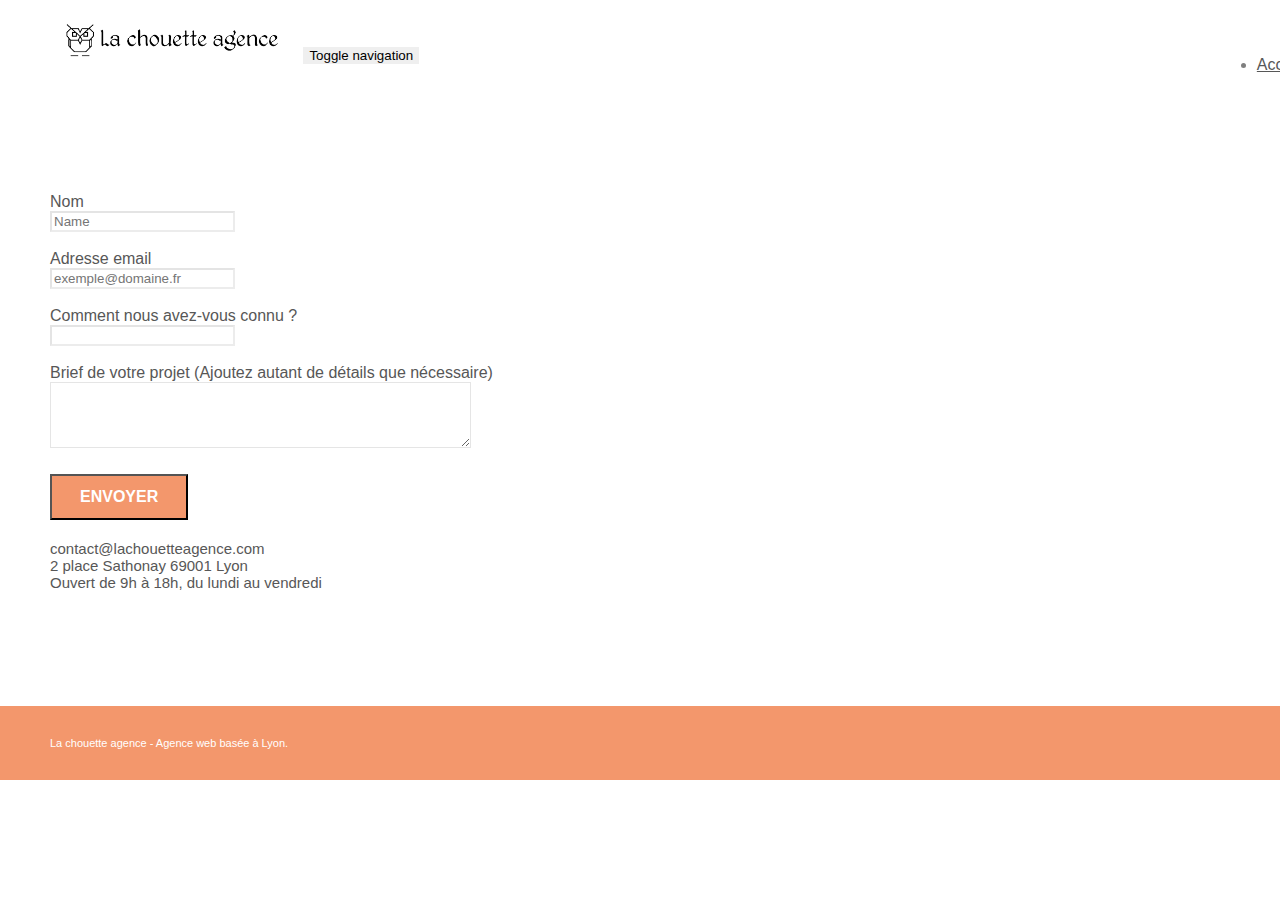
==== Contact.html @ 209220c7 "modification base" ====
<!doctype html>
<html lang="fr">
<head>
    <meta charset="utf-8">
    <meta name="keywords" content="">
    <meta name="description" content="">
    <meta name="viewport" content="width=device-width, initial-scale=1.0, viewport-fit=cover">
    <link rel="shortcut icon" type="image/png" href="favicon.jpg">
    
	<link rel="stylesheet" type="text/css" href="./css/bootstrap.min.css">
	<link rel="stylesheet" type="text/css" href="style.css">
	<link rel="stylesheet" type="text/css" href="./css/font-awesome.min.css">
	<link rel="stylesheet" type="text/css" href="./css/et-line.min.css">
	
    
	<script src="./js/jquery-2.1.0.min.js"></script>
	<script src="./js/bootstrap.min.js"></script>
	<script src="./js/blocs.min.js"></script>
	<script src="./js/jqBootstrapValidation.js"></script>
	<script src="./js/formHandler.js"></script>
    <title>La chouette agence | Contact</title>

    
<!-- Analytics -->
 
<!-- Analytics END -->
    
</head>
<body>
<!-- Principal conteneur -->
	<main class="page-container">
		
		<!-- bloc-0 -->
		<!-- bloc-0 -->
		<div class="bloc bgc-white l-bloc " id="bloc-0">
			<header class="container bloc-sm">

				<nav class="row">
					<div>
						<a class="navbar-brand" href="index.html"><img src="img/la-chouette-agence.png" alt="lyon web design logo agence web meilleure agence" height="40" /></a>
						<button id="nav-toggle" type="button" class="ui-navbar-toggle navbar-toggle" data-toggle="collapse" data-target=".navbar-1">
							<span class="sr-only">Toggle navigation</span><span class="icon-bar"></span><span class="icon-bar"></span><span class="icon-bar"></span>
						</button>
					</div>
					<div class="collapse navbar-collapse navbar-1 special-dropdown-nav">
						<ul class="site-navigation nav navbar-nav">
							<li>
								<a href="index.html">Accueil</a>
							</li>
							<li>
							</li>
							<li>
								<a href="Contact.html">contact</a>
							</li>
						</ul>
					</div>
				</nav>
			</header>
		</div>


		<!-- bloc-7 -->
		<div class="bloc bgc-white l-bloc" id="bloc-7">
			<div class="container bloc-lg">
				<div class="row">
					<div class="col-sm-6">
						<form id="form_1">
							<div class="form-group">
								<label>
									Nom
								</label>
								<br>
								<input id="name" class="form-control" required placeholder="Name" />
							</div>
							<br>
							<div class="form-group">
								<label>
									Adresse email
								</label>
								<br>
								<input id="email" class="form-control" type="email" required placeholder="exemple@domaine.fr" />
							</div>
							<br>
							<div class="form-group">
								<label>
									Comment nous avez-vous connu ?
								</label>
								<br>
								<input class="form-control" type="email" required id="input_504" />
							</div>
							<br>
							<div class="form-group">
								<label>
									Brief de votre projet (Ajoutez autant de détails que nécessaire)<br>
								</label><textarea id="message" class="form-control" rows="4" cols="50" required></textarea>
							</div> 
							<button class="bloc-button btn btn-lg btn-block cta-hero btn-atomic-tangerine" type="submit">
								Envoyer
							</button>
						</form>
					</div>
					<div class="col-sm-6">
						<p class="text-description">
							contact@lachouetteagence.com<br>2 place Sathonay 69001 Lyon<br>Ouvert de 9h à 18h, du lundi au vendredi<br>
						</p>
					</div>
				</div>
			</div>
		</div>
		<!-- bloc-7 END -->

		<!-- ScrollToTop Button -->
		<a class="bloc-button btn btn-d scrollToTop" onclick="scrollToTarget('1')"><span class="fa fa-chevron-up"></span></a>
		<!-- ScrollToTop Button END-->


		<!-- Footer - bloc-8 -->
		<footer class="bloc bgc-atomic-tangerine d-bloc" id="bloc-8">
			<div class="container bloc-sm">
				<div class="row">
					<div class="col-sm-12">
						<p class="text-center white">
							La chouette agence - Agence web basée à Lyon.<br>
						</p>
						<div class="row row-no-gutters social">
							<div class="col-sm-3">
								<div class="text-center">
									<a class="social" href="index.html"><span class="fa fa-twitter icon-md"></span></a>
								</div>
							</div>
							<div class="col-sm-3">
								<div class="text-center">
									<a class="social" href="index.html"><span class="fa fa-facebook icon-md"></span></a>
								</div>
							</div>
							<div class="col-sm-3">
								<div class="text-center">
									<a class="social" href="index.html"><span class="fa fa-dribbble icon-md"></span></a>
								</div>
							</div>
							<div class="col-sm-3">
								<div class="text-center">
									<a class="social" href="index.html"><span class="fa fa-instagram icon-md"></span></a>
								</div>
							</div>
						</div>
					</div>
				</div>
			</div>
		</footer>
		<!-- Footer - bloc-8 END -->

	</main>
	<!-- Principal conteneur END -->
    

</body>
</html>
---- style.css ----
body {
    margin: 0;
    padding: 0;
    background: #FFF;
    overflow-x: hidden;
    -webkit-font-smoothing: antialiased;
    -moz-osx-font-smoothing: grayscale;
}

a,
button {
    transition: all .3s ease-in-out;
    outline: none!important;
}

a:hover {
    text-decoration: none;
    cursor: pointer;
}

#page-loading-blocs-notifaction {
    position: fixed;
    top: 0;
    bottom: 0;
    width: 100%;
    z-index: 100000;
    background: #FFFFFF url("img/pageload-spinner.gif") no-repeat center center;
}

.bloc {
    width: 100%;
    clear: both;
    background: 50% 50% no-repeat;
    padding: 0 50px;
    -webkit-background-size: cover;
    -moz-background-size: cover;
    -o-background-size: cover;
    background-size: cover;
    position: relative;
}

.bloc .container {
    padding-left: 0;
    padding-right: 0;
}

.bloc-lg {
    padding: 100px 50px;
}

.bloc-md {
    padding: 50px;
}

.bloc-sm {
    padding: 20px 50px;
}

.bg-center,
.bg-l-edge,
.bg-r-edge,
.bg-t-edge,
.bg-b-edge,
.bg-tl-edge,
.bg-bl-edge,
.bg-tr-edge,
.bg-br-edge,
.bg-repeat {
    -webkit-background-size: auto!important;
    -moz-background-size: auto!important;
    -o-background-size: auto!important;
    background-size: auto!important;
}

.bg-repeat {
    background: repeat;
}

.bg-t-edge {
    background: top no-repeat;
}

.bloc-bg-texture::before {
    content: "";
    background-size: 2px 2px;
    position: absolute;
    top: 0;
    bottom: 0;
    left: 0;
    right: 0;
}

.texture-paper::before {
    background: url("img/texture-paper.png");
    background-size: 280px 280px;
}

.b-parallax {
    background-attachment: fixed;
}

.d-bloc {
    color: rgba(255, 255, 255, .7);
}

.d-bloc button:hover {
    color: rgba(255, 255, 255, .9);
}

.d-bloc .icon-round,
.d-bloc .icon-square,
.d-bloc .icon-rounded,
.d-bloc .icon-semi-rounded-a,
.d-bloc .icon-semi-rounded-b {
    border-color: rgba(255, 255, 255, .9);
}

.d-bloc .divider-h span {
    border-color: rgba(255, 255, 255, .2);
}

.d-bloc .a-btn,
.d-bloc .navbar a,
.d-bloc .navbar-brand,
.d-bloc a .icon-sm,
.d-bloc a .icon-md,
.d-bloc a .icon-lg,
.d-bloc a .icon-xl,
.d-bloc h1 a,
.d-bloc h2 a,
.d-bloc h3 a,
.d-bloc h4 a,
.d-bloc h5 a,
.d-bloc h6 a,
.d-bloc p a {
    color: rgba(255, 255, 255, .6);
}

.d-bloc .a-btn:hover,
.d-bloc .navbar a:hover,
.d-bloc .navbar-brand:hover,
.d-bloc a:hover .icon-sm,
.d-bloc a:hover .icon-md,
.d-bloc a:hover .icon-lg,
.d-bloc a:hover .icon-xl,
.d-bloc h1 a:hover,
.d-bloc h2 a:hover,
.d-bloc h3 a:hover,
.d-bloc h4 a:hover,
.d-bloc h5 a:hover,
.d-bloc h6 a:hover,
.d-bloc p a:hover {
    color: rgba(255, 255, 255, 1);
}

.d-bloc .navbar-toggle .icon-bar {
    background: rgba(255, 255, 255, 1);
}

.d-bloc .btn-wire,
.d-bloc .btn-wire:hover {
    color: rgba(255, 255, 255, 1);
    border-color: rgba(255, 255, 255, 1);
}

.d-bloc .panel {
    color: rgba(0, 0, 0, .5);
}

.d-bloc .panel button:hover {
    color: rgba(0, 0, 0, .7);
}

.d-bloc .panel icon {
    border-color: rgba(0, 0, 0, .7);
}

.d-bloc .panel .divider-h span {
    border-color: rgba(0, 0, 0, .1);
}

.d-bloc .panel .a-btn {
    color: rgba(0, 0, 0, .6);
}

.d-bloc .panel .a-btn:hover {
    color: rgba(0, 0, 0, 1);
}

.d-bloc .panel .btn-wire,
.d-bloc .panel .btn-wire:hover {
    color: rgba(0, 0, 0, .7);
    border-color: rgba(0, 0, 0, .3);
}

.d-bloc .panel,
.l-bloc {
    color: rgba(0, 0, 0, .5);
}

.d-bloc .panel button:hover,
.l-bloc button:hover {
    color: rgba(0, 0, 0, .7);
}

.l-bloc .icon-round,
.l-bloc .icon-square,
.l-bloc .icon-rounded,
.l-bloc .icon-semi-rounded-a,
.l-bloc .icon-semi-rounded-b {
    border-color: rgba(0, 0, 0, .7);
}

.d-bloc .panel .divider-h span,
.l-bloc .divider-h span {
    border-color: rgba(0, 0, 0, .1);
}

.d-bloc .panel .a-btn,
.l-bloc .a-btn,
.l-bloc .navbar a,
.l-bloc .navbar-brand,
.l-bloc a .icon-sm,
.l-bloc a .icon-md,
.l-bloc a .icon-lg,
.l-bloc a .icon-xl,
.l-bloc h1 a,
.l-bloc h2 a,
.l-bloc h3 a,
.l-bloc h4 a,
.l-bloc h5 a,
.l-bloc h6 a,
.l-bloc p a {
    color: rgba(0, 0, 0, .6);
}

.d-bloc .panel .a-btn:hover,
.l-bloc .a-btn:hover,
.l-bloc .navbar a:hover,
.l-bloc .navbar-brand:hover,
.l-bloc a:hover .icon-sm,
.l-bloc a:hover .icon-md,
.l-bloc a:hover .icon-lg,
.l-bloc a:hover .icon-xl,
.l-bloc h1 a:hover,
.l-bloc h2 a:hover,
.l-bloc h3 a:hover,
.l-bloc h4 a:hover,
.l-bloc h5 a:hover,
.l-bloc h6 a:hover,
.l-bloc p a:hover {
    color: rgba(0, 0, 0, 1);
}

.l-bloc .navbar-toggle .icon-bar {
    color: rgba(0, 0, 0, .6);
}

.d-bloc .panel .btn-wire,
.d-bloc .panel .btn-wire:hover,
.l-bloc .btn-wire,
.l-bloc .btn-wire:hover {
    color: rgba(0, 0, 0, .7);
    border-color: rgba(0, 0, 0, .3);
}

.voffset {
    margin-top: 30px;
}

.voffset-lg {
    margin-top: 80px;
}

.row-no-gutters {
    margin-right: 0;
    margin-left: 0;
}

.row.row-no-gutters > [class^="col-"],
.row.row-no-gutters > [class*=" col-"] {
    padding-right: 0;
    padding-left: 0;
}

#bloc-1-hero h1 {
    font-size: 32px;
}

nav {
    margin-bottom: 0;
    z-index: 1;
}

.navbar-brand {
    height: auto;
    padding: 3px 15px;
    font-size: 25px;
    font-weight: normal;
    font-weight: 600;
    line-height: 44px;
}

.navbar-brand img {
    max-height: 200px;
    margin: 0 5px 0 0;
    display: inline;
}

.navbar-brand img[src$=svg] {
    min-width: 100px;
}

.nav-center .navbar-brand img {
    margin: 0;
}

.navbar .nav {
    padding-top: 2px;
    margin-right: -16px;
    float: right;
    z-index: 1;
}

.nav > li {
    float: left;
    margin-top: 4px;
    font-size: 16px;
}

.navbar-nav .open .dropdown-menu > li > a {
    text-align: inherit;
}

.nav > li a:hover,
.nav > li a:focus {
    background: transparent;
}

.navbar-toggle {
    margin: 10px 10px 0 0;
    border: 0px;
}

.navbar-toggle:hover {
    background: transparent!important;
}

.navbar-toggle .icon-bar {
    background-color: rgba(0, 0, 0, .5);
    width: 26px;
}

.nav-invert .navbar .nav {
    float: left;
}

.nav-invert header,
.nav-invert .navbar-brand {
    float: right;
    position: relative;
    z-index: 2;
}

@media (min-width: 768px) {
    .site-navigation {
        position: absolute;
        top: 50%;
        right: 20px;
        transform: translate(0, -50%);
        -webkit-transform: translateY(-50%);
    }
    .nav > li .dropdown-menu a,
    .nav > li .dropdown-menu a:hover {
        color: #484848;
    }
    .nav-invert .site-navigation {
        left: 0;
        right: 0;
    }
    .nav-center {
        text-align: center;
    }
    .nav-center header{
        width: 100%;
    }
    .nav-center header,
    .nav-center .navbar-brand,
    .nav-center .nav > li {
        float: none;
        display: inline-block;
    }
    .nav-center .site-navigation {
        position: relative;
        width: 100%;
        right: 0;
        margin-right: 0px;
        margin-top: 20px;
    }
    .nav-center.mini-nav .navbar-toggle {
        float: none;
        margin: 10px auto 0;
    }
}

.nav > li > .dropdown a {
    background: none!important;
    display: block;
    padding: 14px 15px;
}

nav .caret {
    margin: 0 5px;
}

.dropdown-menu .dropdown-menu {
    top: -8px;
    left: 100%;
}

.dropdown-menu .dropmenu-flow-right {
    top: 100%;
    left: 0;
    margin-left: -1px;
    border-top-left-radius: 0;
    border-top-right-radius: 0;
}

.dropdown-menu .dropdown span {
    border: 4px solid black;
    border-top-color: transparent;
    border-right-color: transparent;
    border-bottom-color: transparent;
    margin: 6px -5px 0 0!important;
    float: right;
}

.mg-md {
    margin-top: 10px;
    margin-bottom: 20px;
}

.mg-lg {
    margin-top: 10px;
    margin-bottom: 40px;
}

.btn {
    margin: 0 5px 5px 0;
}

.btn.pull-right {
    margin: 0 0 5px 5px;
}

.btn-d,
.btn-d:hover,
.btn-d:focus {
    color: #FFF;
    background: rgba(0, 0, 0, .3);
}

button {
    outline: none!important;
}

.btn-rd {
    border-radius: 40px;
}

.btn-clean {
    border: 1px solid rgba(0, 0, 0, .08);
    border-bottom-color: rgba(0, 0, 0, .1);
    text-shadow: 0 1px 0 rgba(0, 0, 1, .1);
    box-shadow: 0 1px 3px rgba(0, 0, 1, .25), inset 0 1px 0 0 rgba(255, 255, 255, .15);
}

.icon-md {
    font-size: 30px!important;
}

.icon-lg {
    font-size: 60px!important;
}

.sm-shadow {
    text-shadow: 0 1px 2px rgba(0, 0, 0, .3);
}

.panel-sq,
.panel-sq .panel-heading,
.panel-sq .panel-footer {
    border-radius: 0;
}

.panel-rd {
    border-radius: 30px;
}

.panel-rd .panel-heading {
    border-radius: 29px 29px 0 0;
}

.panel-rd .panel-footer {
    border-radius: 0 0 29px 29px;
}

.form-control {
    border-color: rgba(0, 0, 0, .1);
    box-shadow: none;
}

.scrollToTop {
    width: 40px;
    height: 40px;
    position: fixed;
    bottom: 20px;
    right: 20px;
    opacity: 0;
    z-index: 500;
    transition: all .3s ease-in-out;
}

.scrollToTop span {
    margin-top: 6px;
}

.showScrollTop {
    font-size: 14px;
    opacity: 1;
}

a[data-lightbox] {
    position: relative;
    display: block;
    text-align: center;
}

a[data-lightbox]:hover::before {
    content: "+";
    font-family: "HelveticaNeue-Light", "Helvetica Neue Light", "Helvetica Neue", Helvetica, Arial;
    font-size: 32px;
    width: 50px;
    height: 50px;
    margin-left: -25px;
    border-radius: 50%;
    background: rgba(0, 0, 0, .6);
    color: #FFF;
    font-weight: 100;
    z-index: 1;
    position: absolute;
    top: 50%;
    transform: translateY(-50%);
    -webkit-transform: translateY(-50%);
}

a[data-lightbox]:hover img {
    opacity: 0.6;
    -webkit-animation-fill-mode: none;
    animation-fill-mode: none;
}

#lightbox-modal {
    display: flex;
    align-items: center;
}

#lightbox-modal .modal-dialog {
    width: 90%;
    max-width: 900px;
    margin: 0 auto 0;
}

#lightbox-modal .modal-dialog img {
    max-height: 90vh;
    margin: 0 auto;
}

.lightbox-caption {
    padding: 20px;
    color: #FFF;
    background: rgba(0, 0, 0, .5);
    position: absolute;
    left: 15px;
    right: 15px;
    bottom: 5px;
}

.close-lightbox {
    color: #FFF;
    font-size: 30px;
    position: absolute;
    top: 20px;
    right: 20px;
    z-index: 20;
    background: rgba(0, 0, 0, .5);
    border: none;
    line-height: 30px;
    padding: 0 9px 5px;
    opacity: 0.3;
}

.close-lightbox:hover,
.next-lightbox:hover,
.prev-lightbox:hover {
    opacity: 1.0;
    color: #FFF;
}

.next-lightbox,
.prev-lightbox {
    font-size: 20px;
    color: rgba(255, 255, 255, .9);
    background: rgba(0, 0, 0, .5);
    transition: all .2s ease-in-out;
    position: absolute;
    top: 45%;
    z-index: 1;
    opacity: 0.4;
}

.next-lightbox {
    padding: 6px 8px 1px 13px;
    right: 25px;
}

.prev-lightbox {
    padding: 6px 13px 1px 10px;
    left: 25px;
}

.snapshot-lb .modal-body {
    padding-bottom: 45px;
}

.snapshot-lb .lightbox-caption {
    padding: 0;
    color: rgba(0, 0, 0, .5);
    background: none;
}

h1,
h2,
h3,
h4,
h5,
h6,
p,
label,
.btn,
a {
    font-family: "helvetica";
    font-weight: 400;
    color: #575757!important;
}

.container {
    max-width: 1000px;
}

.hero-bloc-text {
    font-size: 38px;
}

.hero-bloc-text-sub {
    font-size: 36px;
}

.statement-bloc-text {
    line-height: 26px;
    font-style: italic;
    font-size: 20px;
    text-align: center;
    font-weight: lighter;
    max-width: 520px;
    margin: auto auto auto auto;
}

p {
    font-size: 11px;
}

.tight-width-whitespace {
    max-width: 600px;
    margin: auto auto auto auto;
}

.h1 {
    font-size: 20px;
    font-family: "Open Sans";
}

.cta-hero {
    margin-top: 22px;
    color: #FFFFFF!important;
    text-transform: uppercase;
    padding: 12px 28px 12px 28px;
    font-size: 16px;
    font-weight: 700;
}

.social {
    max-width: 400px;
    margin: auto auto auto auto;
}

h2 {
    font-size: 22px;
    line-height: 1.4em;
}

h3 {
    font-size: 15px;
    text-transform: uppercase;
    font-weight: 700;
    color: #333333!important;
}

.med-width-whitespace {
    max-width: 800px;
    margin: auto auto auto auto;
    box-shadow: 0px 0px 0px #000000;
}

h1 {
    color: #333333!important;
}

h4 {
    color: #333333!important;
}

.icons {
    margin-bottom: 14px;
    margin-top: 24px;
}

.white {
    color: #FFFFFF!important;
}

.portfolio-thumb {
    margin-bottom: 24px;
}

.portfolio-row {
    margin-bottom: 44px;
    margin-top: 50px;
}

.avatar {
    box-shadow: 0px 4px 9px rgba(0, 0, 0, 0.3);
}

.black-background {
    background-color: rgba(165, 147, 99, 0.7);
    padding: 40px 40px 40px 40px;
}

.bold-link {
    font-weight: 900;
    text-decoration: underline!important;
}

.bgc-white {
    background-color: #FFFFFF;
}

.bgc-dark-slate-blue {
    background-color: #364577;
}

.bgc-atomic-tangerine {
    background-color: #F3976C;
}

.tc-white {
    color: #F3976C!important;
}

.btn-atomic-tangerine {
    background: #F3976C;
    color: #FFFFFF!important;
}

.btn-atomic-tangerine:hover {
    background: #c27956!important;
    color: #FFFFFF!important;
}

.ltc-white {
    color: #FFFFFF!important;
}

.ltc-white:hover {
    color: #cccccc!important;
}

.ltc-atomic-tangerine {
    color: #F3976C!important;
}

.ltc-atomic-tangerine:hover {
    color: #c27956!important;
}

.icon-dark-slate-blue {
    color: #364577!important;
    border-color: #364577!important;
}

.bg-dots-bg {
    background-image: url("img/dots-bg.png");
}

.bg-lines-h2-bg {
    background-image: url("img/lines-h2-bg.png");
}

.bg-banniere {
    background-image: url("img/la-chouette-agence-banniere.jpg");
}

.bg-presentation {
    background-image: url("img/image-de-presentation.bmp");
}

.text-description
{
    font-size:15px;
}

.sub-text
{
    font-size:16px;
}

.text-citation
{
    font-size:22px;
}
@media (max-width: 1024px) {
    .bloc {
        padding-left: 20px;
        padding-right: 20px;
    }
    .bloc.full-width-bloc,
    .bloc-tile-2.full-width-bloc .container,
    .bloc-tile-3.full-width-bloc .container,
    .bloc-tile-4.full-width-bloc .container {
        padding-left: 0;
        padding-right: 0;
    }
}

@media (max-width: 992px) and (min-width: 768px) {
    .navbar .nav {
        max-width: 80%
    }
    .nav-center.navbar .nav {
        max-width: 100%
    }
}

@media only screen and (min-device-width: 768px) and (max-device-width: 1024px) and (orientation: landscape) {
    .b-parallax {
        background-attachment: scroll;
    }
}

@media only screen and (min-device-width: 1024px) and (max-device-width: 1366px) and (-webkit-min-device-pixel-ratio: 1.5) {
    .b-parallax {
        background-attachment: scroll;
    }
}

@media (max-width: 991px) {
    .container {
        width: 100%;
    }
    .b-parallax {
        background-attachment: scroll;
    }
    .page-container,
    #hero-bloc {
        overflow-x: hidden;
        position: relative;
    }
    .bloc {
        padding-left: constant(safe-area-inset-left);
        padding-right: constant(safe-area-inset-right);
    }
    .bloc-group,
    .bloc-group .bloc {
        display: block;
        width: 100%;
    }
    .bloc-fill-screen .fill-bloc-top-edge,
    .bloc-fill-screen .fill-bloc-bottom-edge {
        padding: 0 20px;
        padding-left: constant(safe-area-inset-left);
        padding-right: constant(safe-area-inset-right);
    }
}

@media (max-width: 767px) {
    .page-container {
        overflow-x: hidden;
        position: relative;
    }
    h1,
    h2,
    h3,
    h4,
    h5,
    h6,
    p,
    #disqus_thread {
        padding-left: 10px!important;
        padding-right: 10px!important;
    }
    .b-parallax {
        background-attachment: scroll;
    }
    .navbar .nav {
        padding-top: 0;
        border-top: 1px solid rgba(0, 0, 0, .2);
        float: none!important;
    }
    .navbar.row {
        margin-left: 0;
        margin-right: 0;
    }
    .site-navigation {
        position: inherit;
        transform: none;
        -webkit-transform: none;
        -ms-transform: none;
    }
    .nav > li {
        margin-top: 0;
        border-bottom: 1px solid rgba(0, 0, 0, .1);
        background: rgba(0, 0, 0, .05);
        text-align: left;
        padding-left: 15px;
        width: 100%;
    }
    .nav > li:hover {
        background: rgba(0, 0, 0, .08);
    }
    .dropdown .dropdown a .caret {
        float: none;
        margin: 5px 0 0 10px!important;
        border: 4px solid black;
        border-bottom-color: transparent;
        border-right-color: transparent;
        border-left-color: transparent;
    }
    #hero-bloc .navbar .nav {
        background: rgba(0, 0, 0, .8);
    }
    #hero-bloc .navbar .nav a {
        color: rgba(255, 255, 255, .6);
    }
    .hero {
        padding: 50px 0;
    }
    .hero-nav {
        left: -1px;
        right: -1px;
    }
    .navbar-collapse {
        padding: 0;
        overflow-x: hidden;
        -webkit-box-shadow: none;
        box-shadow: none;
    }
    .navbar-brand img {
        max-height: 40px;
        width: auto;
    }
    .nav-invert header{
        float: none;
        width: 100%;
    }
    .nav-invert .navbar-toggle {
        float: left;
        margin-left: 10px;
    }
    .bloc {
        padding-left: 0;
        padding-right: 0;
    }
    .bloc-xxl,
    .bloc-xl,
    .bloc-lg {
        padding: 40px 0;
    }
    .bloc-sm,
    .bloc-md {
        padding-left: 0;
        padding-right: 0;
    }
    .bloc-tile-2 .container,
    .bloc-tile-3 .container,
    .bloc-tile-4 .container,
    .bloc-fill-screen .fill-bloc-top-edge,
    .bloc-fill-screen .fill-bloc-bottom-edge {
        padding-left: 0;
        padding-right: 0;
    }
    .a-block {
        padding: 0 10px;
    }
    .btn-dwn {
        display: none;
    }
    .voffset {
        margin-top: 5px;
    }
    .voffset-md {
        margin-top: 20px;
    }
    .voffset-lg {
        margin-top: 30px;
    }
    form {
        padding: 5px;
    }
    .close-lightbox {
        display: inline-block;
    }
    .blocsapp-device-iphone5 {
        background-size: 216px 425px;
        padding-top: 60px;
        width: 216px;
        height: 425px;
    }
    .blocsapp-device-iphone5 img {
        width: 180px;
        height: 320px;
    }
}

@media (max-width: 400px) {
    .bloc {
        padding-left: 0;
        padding-right: 0;
    }
}

@media (max-width: 767px) {
    .bloc-mob-center-text {
        text-align: center;
    }
}
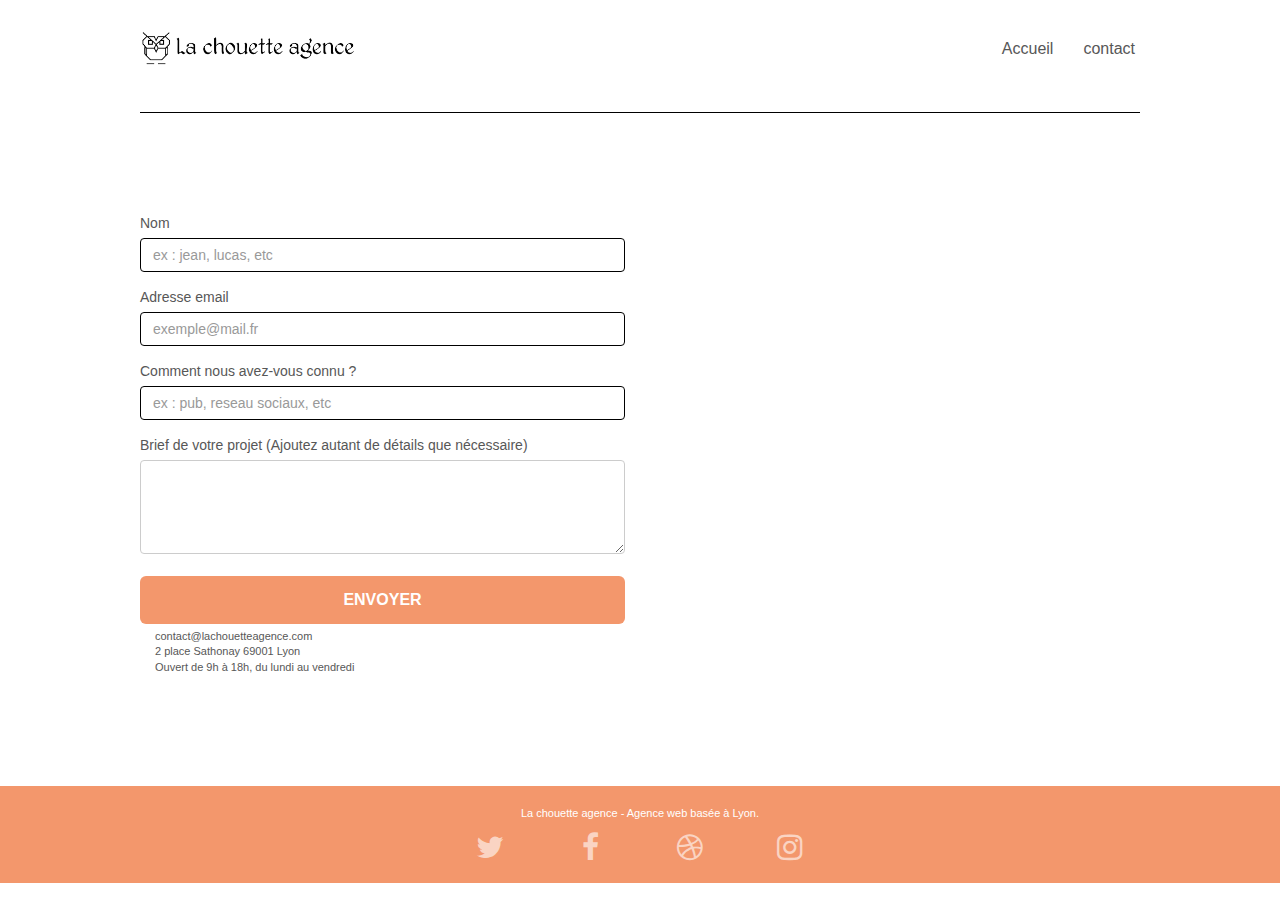
==== commit 603a3afd: "optimisation, réorganisation et acceciblité de la page contact" ====
--- a/Contact.html
+++ b/Contact.html
@@ -1,5 +1,5 @@
 <!doctype html>
-<html lang="fr">
+<html lang="Default">
 <head>
     <meta charset="utf-8">
     <meta name="keywords" content="">
@@ -7,18 +7,19 @@
     <meta name="viewport" content="width=device-width, initial-scale=1.0, viewport-fit=cover">
     <link rel="shortcut icon" type="image/png" href="favicon.jpg">
     
-	<link rel="stylesheet" type="text/css" href="./css/bootstrap.min.css">
+	<link rel="stylesheet" type="text/css" href="./css/bootstrap.css">
 	<link rel="stylesheet" type="text/css" href="style.css">
-	<link rel="stylesheet" type="text/css" href="./css/font-awesome.min.css">
-	<link rel="stylesheet" type="text/css" href="./css/et-line.min.css">
+	<link rel="stylesheet" type="text/css" href="./css/font-awesome.css">
+	<link rel="stylesheet" type="text/css" href="./css/et-line.css">
 	
     
-	<script src="./js/jquery-2.1.0.min.js"></script>
-	<script src="./js/bootstrap.min.js"></script>
-	<script src="./js/blocs.min.js"></script>
-	<script src="./js/jqBootstrapValidation.js"></script>
-	<script src="./js/formHandler.js"></script>
-    <title>La chouette agence | Contact</title>
+    
+	<script src="./js/jquery-2.1.0.js"></script>
+	<script src="./js/bootstrap.js"></script>
+	<script src="./js/blocs.js"></script>
+	<script src="./js/jquery.touchSwipe.js" defer></script>
+	<script src="./js/gmaps.js"></script>
+    <title>La chouette Agence | contact</title>
 
     
 <!-- Analytics -->
@@ -28,130 +29,126 @@
 </head>
 <body>
 <!-- Principal conteneur -->
-	<main class="page-container">
-		
-		<!-- bloc-0 -->
-		<!-- bloc-0 -->
-		<div class="bloc bgc-white l-bloc " id="bloc-0">
-			<header class="container bloc-sm">
+<div class="page-container">
+    
+<!-- bloc-0 -->
+<div class="bloc bgc-white l-bloc " id="bloc-0">
+	<header class="container bloc-sm">
+		<nav class="navbar row"">
+			<div>
+				<a class="navbar-brand" href="index.html"><img src="img/la-chouette-agence.png" alt="lyon web design logo agence web meilleure agence" height="40" /></a>
+				<button id="nav-toggle" type="button" class="ui-navbar-toggle navbar-toggle" data-toggle="collapse" data-target=".navbar-1">
+					<span class="sr-only">Toggle navigation</span><span class="icon-bar"></span><span class="icon-bar"></span><span class="icon-bar"></span>
+				</button>
+			</div>
+			<div class="collapse navbar-collapse navbar-1 special-dropdown-nav">
+				<ul class="site-navigation nav navbar-nav">
+					<li>
+						<a href="index.html">Accueil</a>
+					</li>
+					<li>
+					</li>
+					<li>
+						<a href="Contact.html">contact</a>
+					</li>
+				</ul>
+			</div>
+		</nav>
+	</header>
+</div>
+<!-- bloc-0 END -->
 
-				<nav class="row">
-					<div>
-						<a class="navbar-brand" href="index.html"><img src="img/la-chouette-agence.png" alt="lyon web design logo agence web meilleure agence" height="40" /></a>
-						<button id="nav-toggle" type="button" class="ui-navbar-toggle navbar-toggle" data-toggle="collapse" data-target=".navbar-1">
-							<span class="sr-only">Toggle navigation</span><span class="icon-bar"></span><span class="icon-bar"></span><span class="icon-bar"></span>
-						</button>
+<!-- bloc-6 -->
+
+<!-- bloc-6 END -->
+
+<!-- bloc-7 -->
+<div class="bloc bgc-white l-bloc" id="bloc-7">
+	<div class="container bloc-lg">
+		<div class="row">
+			<div class="col-sm-6">
+				<form id="form_1" novalidate success-msg="Your message has been sent." fail-msg="Sorry it seems that our mail server is not responding, Sorry for the inconvenience!">
+					<div class="form-group">
+						<label>
+							Nom
+						</label>
+						<input type="text" id="name" class="form-control" required placeholder="ex : jean, lucas, etc" />
 					</div>
-					<div class="collapse navbar-collapse navbar-1 special-dropdown-nav">
-						<ul class="site-navigation nav navbar-nav">
-							<li>
-								<a href="index.html">Accueil</a>
-							</li>
-							<li>
-							</li>
-							<li>
-								<a href="Contact.html">contact</a>
-							</li>
-						</ul>
+					<div class="form-group">
+						<label>
+							Adresse email
+						</label>
+						<input id="email" class="form-control" type="email" required placeholder="exemple@mail.fr"/>
 					</div>
-				</nav>
-			</header>
+					<div class="form-group">
+						<label>
+							Comment nous avez-vous connu ?
+						</label>
+						<input class="form-control" type="email" required id="input_504" placeholder="ex : pub, reseau sociaux, etc" />
+					</div>
+					<div class="form-group">
+						<label>
+							Brief de votre projet (Ajoutez autant de détails que nécessaire)<br>
+						</label><textarea id="message" class="form-control" rows="4" cols="50" required></textarea>
+					</div> 
+					<button class="bloc-button btn btn-lg btn-block cta-hero btn-atomic-tangerine" type="submit">
+						Envoyer
+					</button>
+				</form>
+			</div>
+			<br>
+
 		</div>
+		<div class="col-sm-6  sub-text">
+			<p>
+				contact@lachouetteagence.com<br>2 place Sathonay 69001 Lyon<br>Ouvert de 9h à 18h, du lundi au vendredi<br>
+			</p>
+		</div>
+	</div>
+	
+</div>
+<!-- bloc-7 END -->
 
 
-		<!-- bloc-7 -->
-		<div class="bloc bgc-white l-bloc" id="bloc-7">
-			<div class="container bloc-lg">
-				<div class="row">
-					<div class="col-sm-6">
-						<form id="form_1">
-							<div class="form-group">
-								<label>
-									Nom
-								</label>
-								<br>
-								<input id="name" class="form-control" required placeholder="Name" />
-							</div>
-							<br>
-							<div class="form-group">
-								<label>
-									Adresse email
-								</label>
-								<br>
-								<input id="email" class="form-control" type="email" required placeholder="exemple@domaine.fr" />
-							</div>
-							<br>
-							<div class="form-group">
-								<label>
-									Comment nous avez-vous connu ?
-								</label>
-								<br>
-								<input class="form-control" type="email" required id="input_504" />
-							</div>
-							<br>
-							<div class="form-group">
-								<label>
-									Brief de votre projet (Ajoutez autant de détails que nécessaire)<br>
-								</label><textarea id="message" class="form-control" rows="4" cols="50" required></textarea>
-							</div> 
-							<button class="bloc-button btn btn-lg btn-block cta-hero btn-atomic-tangerine" type="submit">
-								Envoyer
-							</button>
-						</form>
+
+<!-- Footer - bloc-8 -->
+<div class="bloc bgc-atomic-tangerine d-bloc" id="bloc-8">
+	<div class="container bloc-sm">
+		<div class="row">
+			<div class="col-sm-12">
+				<p class="text-center white">
+					La chouette agence - Agence web basée à Lyon.<br>
+				</p>
+				<div class="row row-no-gutters social">
+					<div class="col-sm-3">
+						<div class="text-center">
+							<a class="social" href="index.html"><span class="fa fa-twitter icon-md"></span></a>
+						</div>
 					</div>
-					<div class="col-sm-6">
-						<p class="text-description">
-							contact@lachouetteagence.com<br>2 place Sathonay 69001 Lyon<br>Ouvert de 9h à 18h, du lundi au vendredi<br>
-						</p>
+					<div class="col-sm-3">
+						<div class="text-center">
+							<a class="social" href="index.html"><span class="fa fa-facebook icon-md"></span></a>
+						</div>
+					</div>
+					<div class="col-sm-3">
+						<div class="text-center">
+							<a class="social" href="index.html"><span class="fa fa-dribbble icon-md"></span></a>
+						</div>
+					</div>
+					<div class="col-sm-3">
+						<div class="text-center">
+							<a class="social" href="index.html"><span class="fa fa-instagram icon-md"></span></a>
+						</div>
 					</div>
 				</div>
 			</div>
 		</div>
-		<!-- bloc-7 END -->
+	</div>
+</div>
+<!-- Footer - bloc-8 END -->
 
-		<!-- ScrollToTop Button -->
-		<a class="bloc-button btn btn-d scrollToTop" onclick="scrollToTarget('1')"><span class="fa fa-chevron-up"></span></a>
-		<!-- ScrollToTop Button END-->
-
-
-		<!-- Footer - bloc-8 -->
-		<footer class="bloc bgc-atomic-tangerine d-bloc" id="bloc-8">
-			<div class="container bloc-sm">
-				<div class="row">
-					<div class="col-sm-12">
-						<p class="text-center white">
-							La chouette agence - Agence web basée à Lyon.<br>
-						</p>
-						<div class="row row-no-gutters social">
-							<div class="col-sm-3">
-								<div class="text-center">
-									<a class="social" href="index.html"><span class="fa fa-twitter icon-md"></span></a>
-								</div>
-							</div>
-							<div class="col-sm-3">
-								<div class="text-center">
-									<a class="social" href="index.html"><span class="fa fa-facebook icon-md"></span></a>
-								</div>
-							</div>
-							<div class="col-sm-3">
-								<div class="text-center">
-									<a class="social" href="index.html"><span class="fa fa-dribbble icon-md"></span></a>
-								</div>
-							</div>
-							<div class="col-sm-3">
-								<div class="text-center">
-									<a class="social" href="index.html"><span class="fa fa-instagram icon-md"></span></a>
-								</div>
-							</div>
-						</div>
-					</div>
-				</div>
-			</div>
-		</footer>
-		<!-- Footer - bloc-8 END -->
-
-	</main>
-	<!-- Principal conteneur END -->
+</div>
+<!-- Principal conteneur END -->
     
 
 </body>
--- a/style.css
+++ b/style.css
@@ -506,7 +506,6 @@
 }
 
 .form-control {
-    border-color: rgba(0, 0, 0, .1);
     box-shadow: none;
 }
 
@@ -839,6 +838,25 @@
 {
     font-size:22px;
 }
+
+input[type=text]
+{
+    border:1px solid black;
+}
+input[type="email"]
+{
+    border:1px solid black;
+}
+textarea
+{
+    border:1px solid black;
+}
+
+header
+{
+    border-bottom:1px solid black
+}
+
 @media (max-width: 1024px) {
     .bloc {
         padding-left: 20px;
@@ -1047,6 +1065,10 @@
         padding-left: 0;
         padding-right: 0;
     }
+    .img-responsive
+    {
+        margin:auto;
+    }
 }
 
 @media (max-width: 767px) {
--- a/css/et-line.css
+++ b/css/et-line.css
@@ -0,0 +1,519 @@
+@font-face {
+    font-family: et-line;
+    src: url(../fonts/et-line.eot);
+    src: url(../fonts/et-line.eot?#iefix) format('embedded-opentype'), url(../fonts/et-line.woff) format('woff'), url(../fonts/et-line.ttf) format('truetype'), url(../fonts/et-line.svg#et-line) format('svg');
+    font-weight: 400;
+    font-style: normal
+}
+
+.et-icon-adjustments,
+.et-icon-alarmclock,
+.et-icon-anchor,
+.et-icon-aperture,
+.et-icon-attachment,
+.et-icon-bargraph,
+.et-icon-basket,
+.et-icon-beaker,
+.et-icon-bike,
+.et-icon-book-open,
+.et-icon-briefcase,
+.et-icon-browser,
+.et-icon-calendar,
+.et-icon-camera,
+.et-icon-caution,
+.et-icon-chat,
+.et-icon-circle-compass,
+.et-icon-clipboard,
+.et-icon-clock,
+.et-icon-cloud,
+.et-icon-compass,
+.et-icon-desktop,
+.et-icon-dial,
+.et-icon-document,
+.et-icon-documents,
+.et-icon-download,
+.et-icon-dribbble,
+.et-icon-edit,
+.et-icon-envelope,
+.et-icon-expand,
+.et-icon-facebook,
+.et-icon-flag,
+.et-icon-focus,
+.et-icon-gears,
+.et-icon-genius,
+.et-icon-gift,
+.et-icon-global,
+.et-icon-globe,
+.et-icon-googleplus,
+.et-icon-grid,
+.et-icon-happy,
+.et-icon-hazardous,
+.et-icon-heart,
+.et-icon-hotairballoon,
+.et-icon-hourglass,
+.et-icon-key,
+.et-icon-laptop,
+.et-icon-layers,
+.et-icon-lifesaver,
+.et-icon-lightbulb,
+.et-icon-linegraph,
+.et-icon-linkedin,
+.et-icon-lock,
+.et-icon-magnifying-glass,
+.et-icon-map,
+.et-icon-map-pin,
+.et-icon-megaphone,
+.et-icon-mic,
+.et-icon-mobile,
+.et-icon-newspaper,
+.et-icon-notebook,
+.et-icon-paintbrush,
+.et-icon-paperclip,
+.et-icon-pencil,
+.et-icon-phone,
+.et-icon-picture,
+.et-icon-pictures,
+.et-icon-piechart,
+.et-icon-presentation,
+.et-icon-pricetags,
+.et-icon-printer,
+.et-icon-profile-female,
+.et-icon-profile-male,
+.et-icon-puzzle,
+.et-icon-quote,
+.et-icon-recycle,
+.et-icon-refresh,
+.et-icon-ribbon,
+.et-icon-rss,
+.et-icon-sad,
+.et-icon-scissors,
+.et-icon-scope,
+.et-icon-search,
+.et-icon-shield,
+.et-icon-speedometer,
+.et-icon-strategy,
+.et-icon-streetsign,
+.et-icon-tablet,
+.et-icon-target,
+.et-icon-telescope,
+.et-icon-toolbox,
+.et-icon-tools,
+.et-icon-tools-2,
+.et-icon-trophy,
+.et-icon-tumblr,
+.et-icon-twitter,
+.et-icon-upload,
+.et-icon-video,
+.et-icon-wallet,
+.et-icon-wine {
+    font-family: et-line;
+    speak: none;
+    font-style: normal;
+    font-weight: 400;
+    font-variant: normal;
+    text-transform: none;
+    line-height: 1;
+    -webkit-font-smoothing: antialiased;
+    -moz-osx-font-smoothing: grayscale;
+    display: inline-block
+}
+
+.et-icon-mobile:before {
+    content: "\e000"
+}
+
+.et-icon-laptop:before {
+    content: "\e001"
+}
+
+.et-icon-desktop:before {
+    content: "\e002"
+}
+
+.et-icon-tablet:before {
+    content: "\e003"
+}
+
+.et-icon-phone:before {
+    content: "\e004"
+}
+
+.et-icon-document:before {
+    content: "\e005"
+}
+
+.et-icon-documents:before {
+    content: "\e006"
+}
+
+.et-icon-search:before {
+    content: "\e007"
+}
+
+.et-icon-clipboard:before {
+    content: "\e008"
+}
+
+.et-icon-newspaper:before {
+    content: "\e009"
+}
+
+.et-icon-notebook:before {
+    content: "\e00a"
+}
+
+.et-icon-book-open:before {
+    content: "\e00b"
+}
+
+.et-icon-browser:before {
+    content: "\e00c"
+}
+
+.et-icon-calendar:before {
+    content: "\e00d"
+}
+
+.et-icon-presentation:before {
+    content: "\e00e"
+}
+
+.et-icon-picture:before {
+    content: "\e00f"
+}
+
+.et-icon-pictures:before {
+    content: "\e010"
+}
+
+.et-icon-video:before {
+    content: "\e011"
+}
+
+.et-icon-camera:before {
+    content: "\e012"
+}
+
+.et-icon-printer:before {
+    content: "\e013"
+}
+
+.et-icon-toolbox:before {
+    content: "\e014"
+}
+
+.et-icon-briefcase:before {
+    content: "\e015"
+}
+
+.et-icon-wallet:before {
+    content: "\e016"
+}
+
+.et-icon-gift:before {
+    content: "\e017"
+}
+
+.et-icon-bargraph:before {
+    content: "\e018"
+}
+
+.et-icon-grid:before {
+    content: "\e019"
+}
+
+.et-icon-expand:before {
+    content: "\e01a"
+}
+
+.et-icon-focus:before {
+    content: "\e01b"
+}
+
+.et-icon-edit:before {
+    content: "\e01c"
+}
+
+.et-icon-adjustments:before {
+    content: "\e01d"
+}
+
+.et-icon-ribbon:before {
+    content: "\e01e"
+}
+
+.et-icon-hourglass:before {
+    content: "\e01f"
+}
+
+.et-icon-lock:before {
+    content: "\e020"
+}
+
+.et-icon-megaphone:before {
+    content: "\e021"
+}
+
+.et-icon-shield:before {
+    content: "\e022"
+}
+
+.et-icon-trophy:before {
+    content: "\e023"
+}
+
+.et-icon-flag:before {
+    content: "\e024"
+}
+
+.et-icon-map:before {
+    content: "\e025"
+}
+
+.et-icon-puzzle:before {
+    content: "\e026"
+}
+
+.et-icon-basket:before {
+    content: "\e027"
+}
+
+.et-icon-envelope:before {
+    content: "\e028"
+}
+
+.et-icon-streetsign:before {
+    content: "\e029"
+}
+
+.et-icon-telescope:before {
+    content: "\e02a"
+}
+
+.et-icon-gears:before {
+    content: "\e02b"
+}
+
+.et-icon-key:before {
+    content: "\e02c"
+}
+
+.et-icon-paperclip:before {
+    content: "\e02d"
+}
+
+.et-icon-attachment:before {
+    content: "\e02e"
+}
+
+.et-icon-pricetags:before {
+    content: "\e02f"
+}
+
+.et-icon-lightbulb:before {
+    content: "\e030"
+}
+
+.et-icon-layers:before {
+    content: "\e031"
+}
+
+.et-icon-pencil:before {
+    content: "\e032"
+}
+
+.et-icon-tools:before {
+    content: "\e033"
+}
+
+.et-icon-tools-2:before {
+    content: "\e034"
+}
+
+.et-icon-scissors:before {
+    content: "\e035"
+}
+
+.et-icon-paintbrush:before {
+    content: "\e036"
+}
+
+.et-icon-magnifying-glass:before {
+    content: "\e037"
+}
+
+.et-icon-circle-compass:before {
+    content: "\e038"
+}
+
+.et-icon-linegraph:before {
+    content: "\e039"
+}
+
+.et-icon-mic:before {
+    content: "\e03a"
+}
+
+.et-icon-strategy:before {
+    content: "\e03b"
+}
+
+.et-icon-beaker:before {
+    content: "\e03c"
+}
+
+.et-icon-caution:before {
+    content: "\e03d"
+}
+
+.et-icon-recycle:before {
+    content: "\e03e"
+}
+
+.et-icon-anchor:before {
+    content: "\e03f"
+}
+
+.et-icon-profile-male:before {
+    content: "\e040"
+}
+
+.et-icon-profile-female:before {
+    content: "\e041"
+}
+
+.et-icon-bike:before {
+    content: "\e042"
+}
+
+.et-icon-wine:before {
+    content: "\e043"
+}
+
+.et-icon-hotairballoon:before {
+    content: "\e044"
+}
+
+.et-icon-globe:before {
+    content: "\e045"
+}
+
+.et-icon-genius:before {
+    content: "\e046"
+}
+
+.et-icon-map-pin:before {
+    content: "\e047"
+}
+
+.et-icon-dial:before {
+    content: "\e048"
+}
+
+.et-icon-chat:before {
+    content: "\e049"
+}
+
+.et-icon-heart:before {
+    content: "\e04a"
+}
+
+.et-icon-cloud:before {
+    content: "\e04b"
+}
+
+.et-icon-upload:before {
+    content: "\e04c"
+}
+
+.et-icon-download:before {
+    content: "\e04d"
+}
+
+.et-icon-target:before {
+    content: "\e04e"
+}
+
+.et-icon-hazardous:before {
+    content: "\e04f"
+}
+
+.et-icon-piechart:before {
+    content: "\e050"
+}
+
+.et-icon-speedometer:before {
+    content: "\e051"
+}
+
+.et-icon-global:before {
+    content: "\e052"
+}
+
+.et-icon-compass:before {
+    content: "\e053"
+}
+
+.et-icon-lifesaver:before {
+    content: "\e054"
+}
+
+.et-icon-clock:before {
+    content: "\e055"
+}
+
+.et-icon-aperture:before {
+    content: "\e056"
+}
+
+.et-icon-quote:before {
+    content: "\e057"
+}
+
+.et-icon-scope:before {
+    content: "\e058"
+}
+
+.et-icon-alarmclock:before {
+    content: "\e059"
+}
+
+.et-icon-refresh:before {
+    content: "\e05a"
+}
+
+.et-icon-happy:before {
+    content: "\e05b"
+}
+
+.et-icon-sad:before {
+    content: "\e05c"
+}
+
+.et-icon-facebook:before {
+    content: "\e05d"
+}
+
+.et-icon-twitter:before {
+    content: "\e05e"
+}
+
+.et-icon-googleplus:before {
+    content: "\e05f"
+}
+
+.et-icon-rss:before {
+    content: "\e060"
+}
+
+.et-icon-tumblr:before {
+    content: "\e061"
+}
+
+.et-icon-linkedin:before {
+    content: "\e062"
+}
+
+.et-icon-dribbble:before {
+    content: "\e063"
+}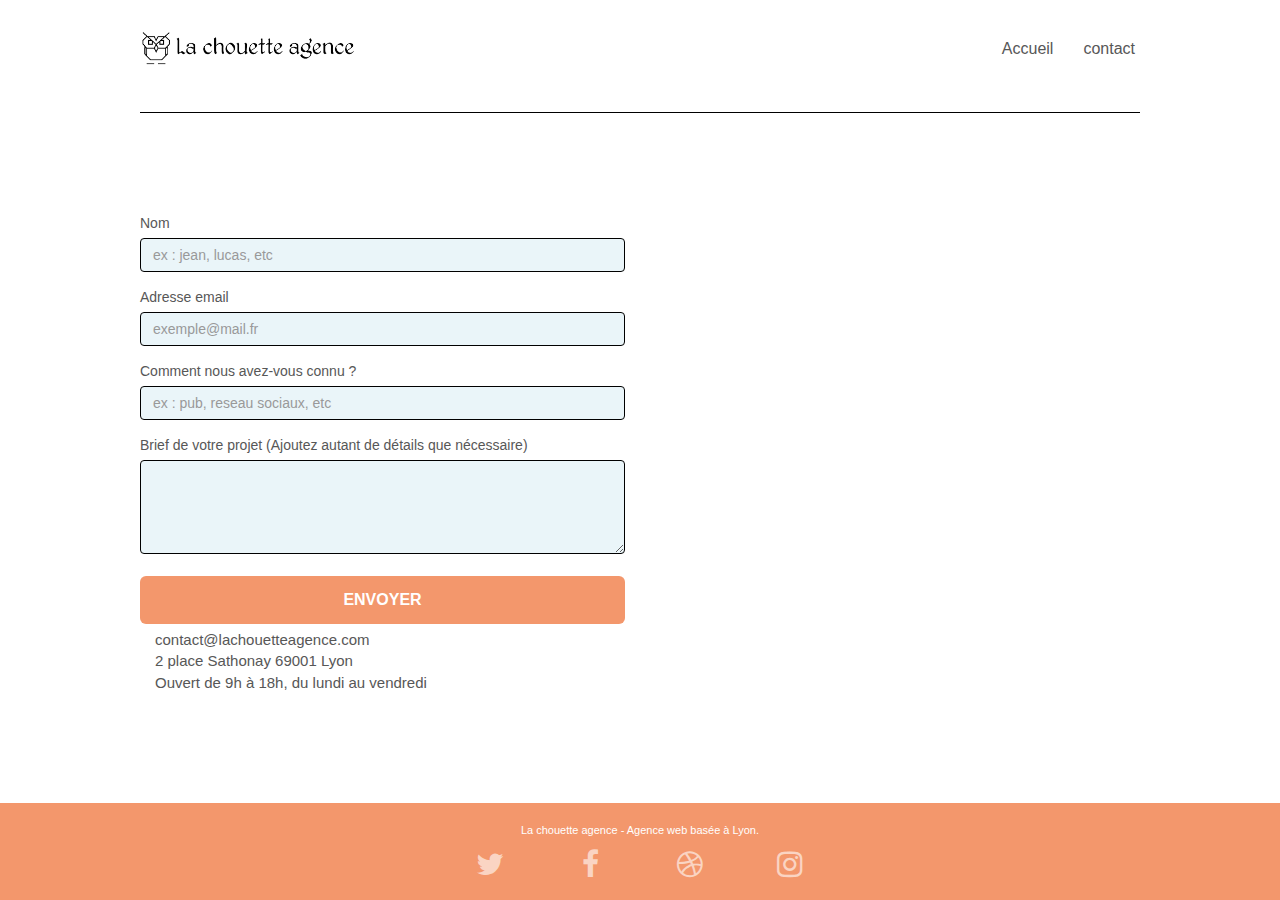
==== commit ab11213b: "changement taille de texte sur la page contact" ====
--- a/Contact.html
+++ b/Contact.html
@@ -100,7 +100,7 @@
 
 		</div>
 		<div class="col-sm-6  sub-text">
-			<p>
+			<p class="text-description">
 				contact@lachouetteagence.com<br>2 place Sathonay 69001 Lyon<br>Ouvert de 9h à 18h, du lundi au vendredi<br>
 			</p>
 		</div>
--- a/style.css
+++ b/style.css
@@ -506,6 +506,9 @@
 }
 
 .form-control {
+    background-color:rgba(173, 216, 230, 0.253);
+    border:1px solid black;
+
     box-shadow: none;
 }
 
@@ -842,16 +845,14 @@
 input[type=text]
 {
     border:1px solid black;
+    background-color:rgba(173, 216, 230, 0.253);
 }
 input[type="email"]
 {
     border:1px solid black;
-}
-textarea
-{
-    border:1px solid black;
-}
-
+    background-color:rgba(173, 216, 230, 0.253);
+
+}
 header
 {
     border-bottom:1px solid black
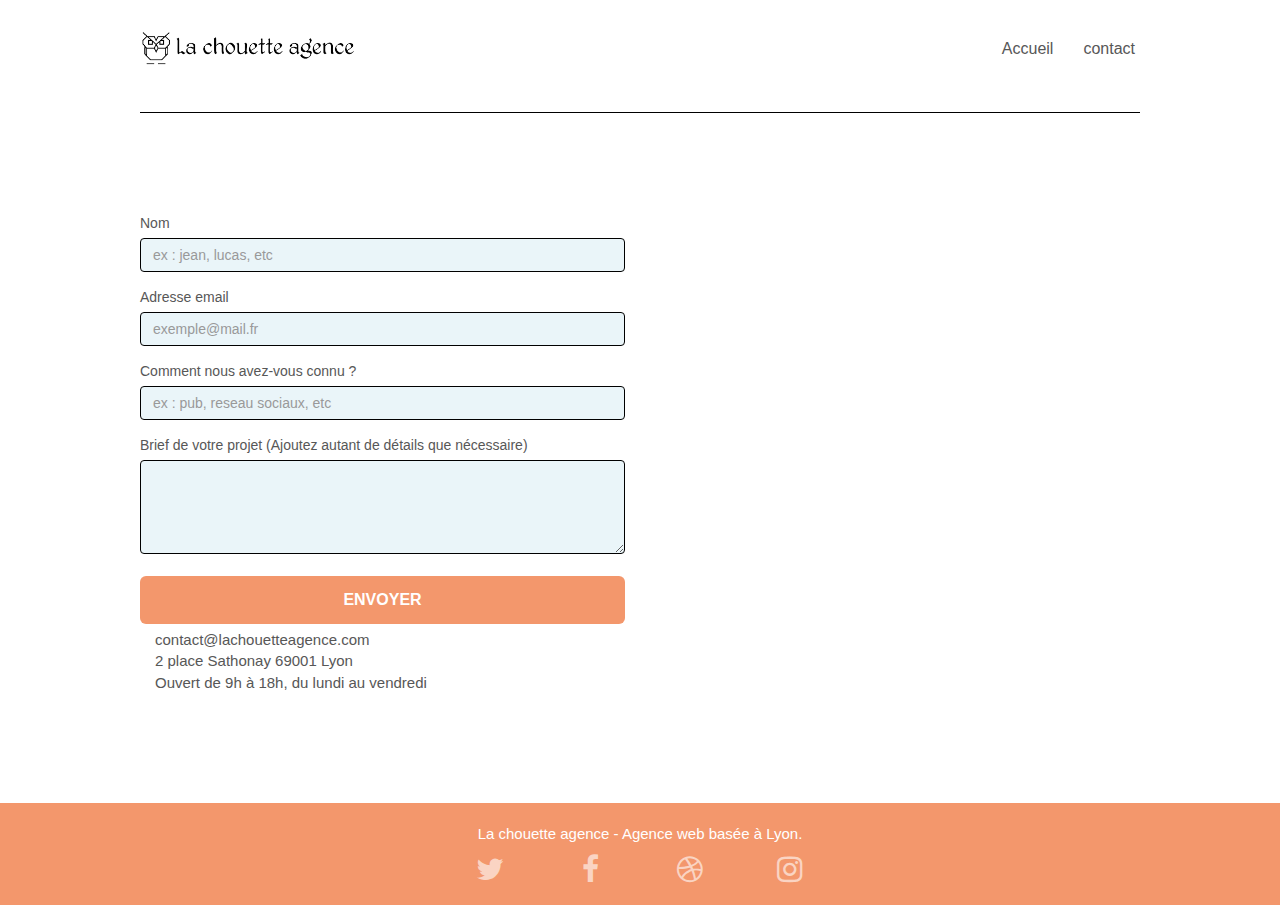
==== commit cab48218: "changement taille texte footer" ====
--- a/Contact.html
+++ b/Contact.html
@@ -116,7 +116,7 @@
 	<div class="container bloc-sm">
 		<div class="row">
 			<div class="col-sm-12">
-				<p class="text-center white">
+				<p class="text-center white text-description">
 					La chouette agence - Agence web basée à Lyon.<br>
 				</p>
 				<div class="row row-no-gutters social">
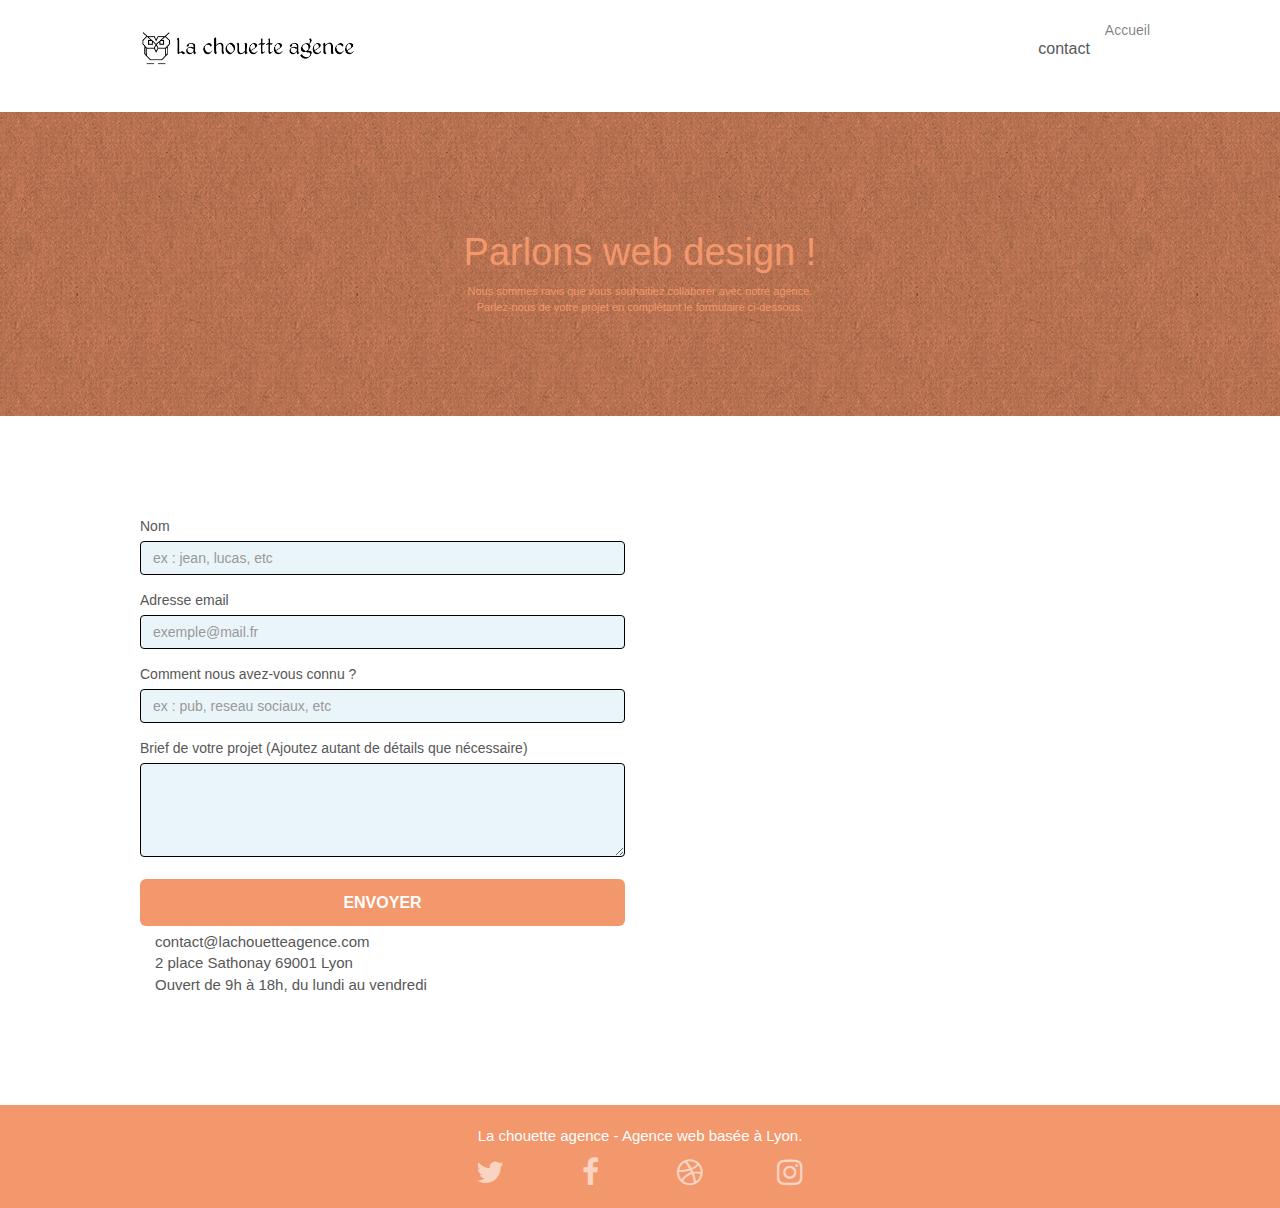
==== commit 14a9b469: "ajout du bloc 6 présentation du formularie" ====
--- a/Contact.html
+++ b/Contact.html
@@ -1,5 +1,5 @@
 <!doctype html>
-<html lang="Default">
+<html lang="fr">
 <head>
     <meta charset="utf-8">
     <meta name="keywords" content="">
@@ -42,7 +42,7 @@
 				</button>
 			</div>
 			<div class="collapse navbar-collapse navbar-1 special-dropdown-nav">
-				<ul class="site-navigation nav navbar-nav">
+				<ul class="site-navigation nav navbar-nav text-description>
 					<li>
 						<a href="index.html">Accueil</a>
 					</li>
@@ -59,7 +59,21 @@
 <!-- bloc-0 END -->
 
 <!-- bloc-6 -->
-
+<div class="bloc bg-dots-bg bg-repeat bgc-atomic-tangerine d-bloc bloc-bg-texture texture-paper" id="bloc-6">
+	<div class="container bloc-lg">
+		<div class="row">
+			<div class="col-sm-12">
+				<h1 class="text-center hero-bloc-text tc-white">
+					Parlons web design !
+				</h1>
+				<p class="text-center mg-lg tc-white tight-width-whitespace">
+					Nous sommes ravis que vous souhaitiez collaborer avec notre agence.<br>
+					Parlez-nous de votre projet en complétant le formulaire ci-dessous.
+				</p>
+			</div>
+		</div>
+	</div>
+</div>
 <!-- bloc-6 END -->
 
 <!-- bloc-7 -->
--- a/style.css
+++ b/style.css
@@ -853,10 +853,7 @@
     background-color:rgba(173, 216, 230, 0.253);
 
 }
-header
-{
-    border-bottom:1px solid black
-}
+
 
 @media (max-width: 1024px) {
     .bloc {
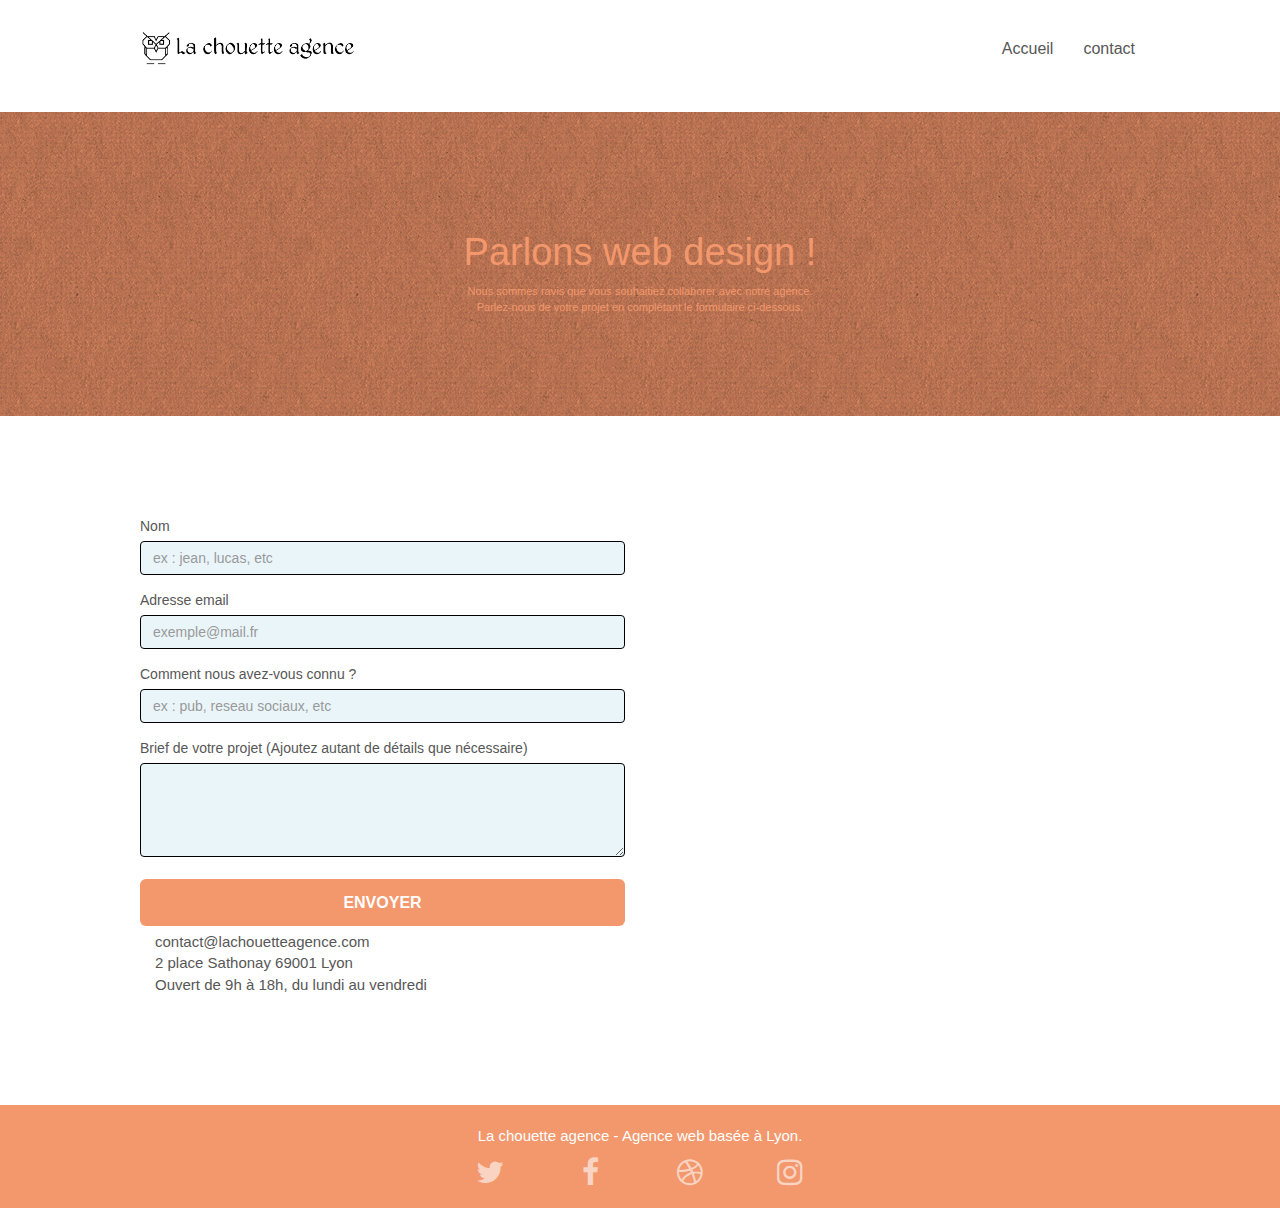
==== commit 14ded296: "erreur gillemet contact" ====
--- a/Contact.html
+++ b/Contact.html
@@ -42,7 +42,7 @@
 				</button>
 			</div>
 			<div class="collapse navbar-collapse navbar-1 special-dropdown-nav">
-				<ul class="site-navigation nav navbar-nav text-description>
+				<ul class="site-navigation nav navbar-nav text-description">
 					<li>
 						<a href="index.html">Accueil</a>
 					</li>
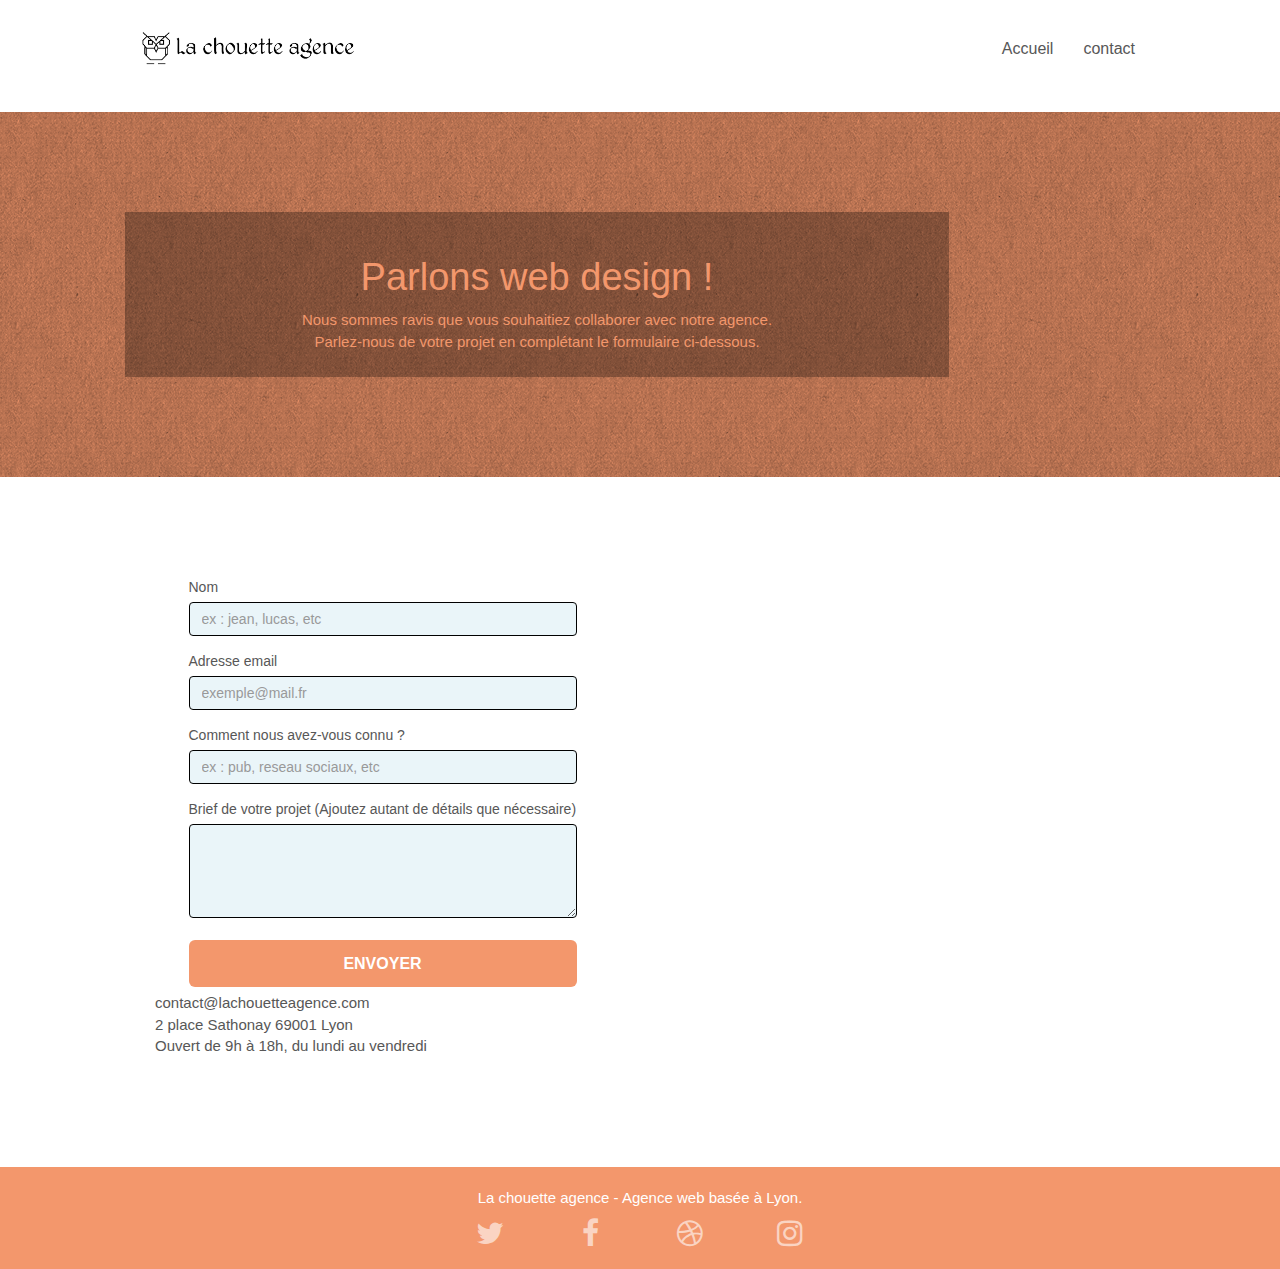
==== commit 1b0e282a: "règlage responsive + validateur W3C + visibilité text contact" ====
--- a/Contact.html
+++ b/Contact.html
@@ -34,7 +34,7 @@
 <!-- bloc-0 -->
 <div class="bloc bgc-white l-bloc " id="bloc-0">
 	<header class="container bloc-sm">
-		<nav class="navbar row"">
+		<nav class="navbar row">
 			<div>
 				<a class="navbar-brand" href="index.html"><img src="img/la-chouette-agence.png" alt="lyon web design logo agence web meilleure agence" height="40" /></a>
 				<button id="nav-toggle" type="button" class="ui-navbar-toggle navbar-toggle" data-toggle="collapse" data-target=".navbar-1">
@@ -62,11 +62,11 @@
 <div class="bloc bg-dots-bg bg-repeat bgc-atomic-tangerine d-bloc bloc-bg-texture texture-paper" id="bloc-6">
 	<div class="container bloc-lg">
 		<div class="row">
-			<div class="col-sm-12">
+			<div class="col-sm-12 text-background">
 				<h1 class="text-center hero-bloc-text tc-white">
 					Parlons web design !
 				</h1>
-				<p class="text-center mg-lg tc-white tight-width-whitespace">
+				<p class="text-center mg-lg tc-white tight-width-whitespace text-description">
 					Nous sommes ravis que vous souhaitiez collaborer avec notre agence.<br>
 					Parlez-nous de votre projet en complétant le formulaire ci-dessous.
 				</p>
@@ -81,7 +81,7 @@
 	<div class="container bloc-lg">
 		<div class="row">
 			<div class="col-sm-6">
-				<form id="form_1" novalidate success-msg="Your message has been sent." fail-msg="Sorry it seems that our mail server is not responding, Sorry for the inconvenience!">
+				<form id="form_1" >
 					<div class="form-group">
 						<label>
 							Nom
--- a/style.css
+++ b/style.css
@@ -512,6 +512,12 @@
     box-shadow: none;
 }
 
+form
+{
+    width:80%;
+    margin:auto;
+}
+
 .scrollToTop {
     width: 40px;
     height: 40px;
@@ -743,6 +749,7 @@
 
 .portfolio-thumb {
     margin-bottom: 24px;
+    margin:auto;
 }
 
 .portfolio-row {
@@ -852,6 +859,15 @@
     border:1px solid black;
     background-color:rgba(173, 216, 230, 0.253);
 
+}
+
+.text-background
+{
+    color:white;
+    background-color: rgba(0, 0, 0, 0.288);
+    width:80%;
+    margin:auto;
+    padding:25px;
 }
 
 
@@ -878,13 +894,13 @@
     }
 }
 
-@media only screen and (min-device-width: 768px) and (max-device-width: 1024px) and (orientation: landscape) {
+@media only screen and (min-width: 768px) and (max-width: 1024px) and (orientation: landscape) {
     .b-parallax {
         background-attachment: scroll;
     }
 }
 
-@media only screen and (min-device-width: 1024px) and (max-device-width: 1366px) and (-webkit-min-device-pixel-ratio: 1.5) {
+@media only screen and (min-width: 1024px) and (max-width: 1366px) and (-webkit-min-device-pixel-ratio: 1.5) {
     .b-parallax {
         background-attachment: scroll;
     }
@@ -902,9 +918,9 @@
         overflow-x: hidden;
         position: relative;
     }
-    .bloc {
-        padding-left: constant(safe-area-inset-left);
-        padding-right: constant(safe-area-inset-right);
+    .bloc {/* 
+        padding-left: safe-area-inset-right;
+        padding-right: constant(safe-area-inset-right); */
     }
     .bloc-group,
     .bloc-group .bloc {
@@ -914,8 +930,8 @@
     .bloc-fill-screen .fill-bloc-top-edge,
     .bloc-fill-screen .fill-bloc-bottom-edge {
         padding: 0 20px;
-        padding-left: constant(safe-area-inset-left);
-        padding-right: constant(safe-area-inset-right);
+/*         padding-left: constant(safe-area-inset-left);
+        padding-right: constant(safe-area-inset-right); */
     }
 }
 
